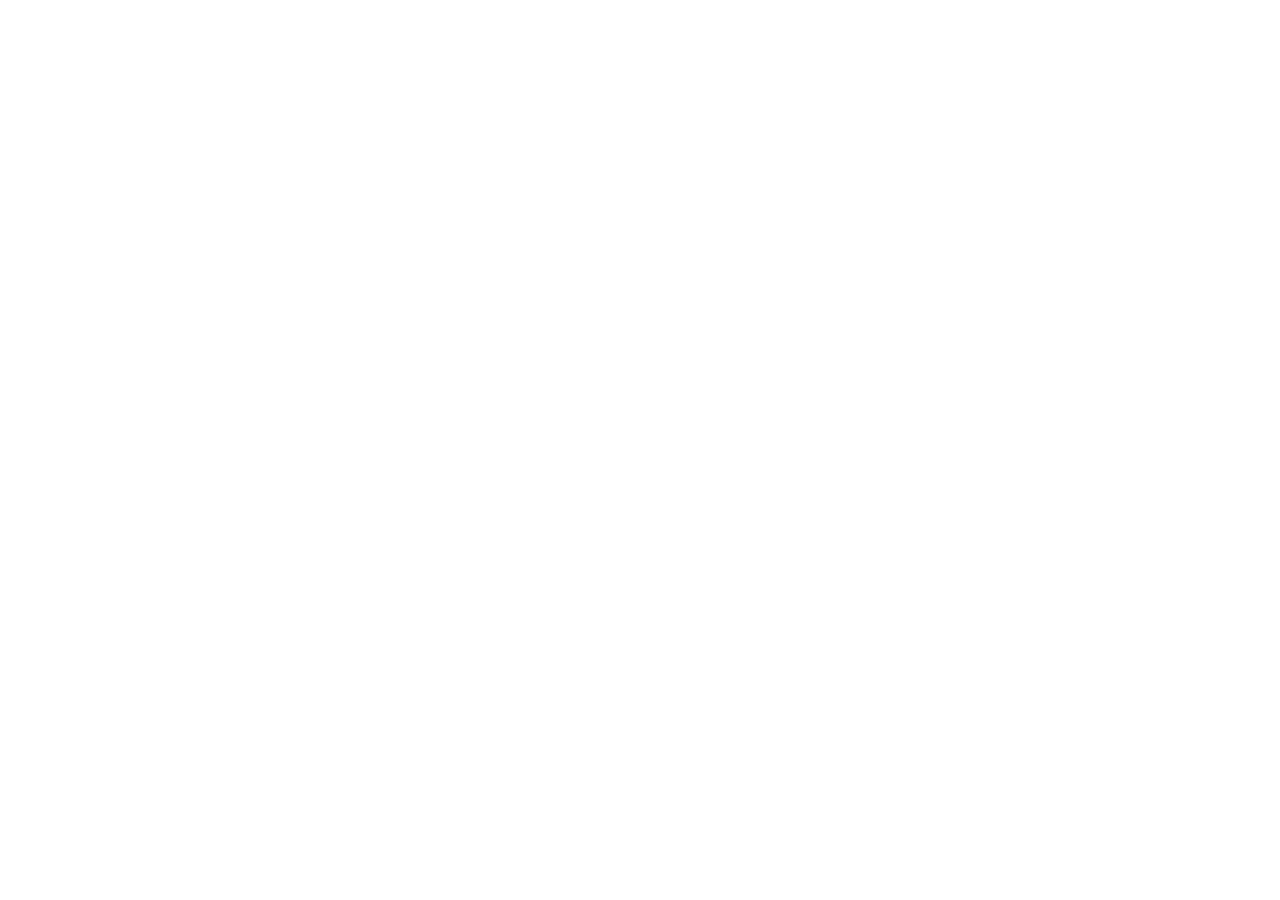
==== index.html @ 818e0db4 "Initial commit" ====
<!DOCTYPE html>
<html lang="en">
<head>
    <meta charset="UTF-8">
    <meta name="viewport" content="width=device-width, initial-scale=1.0">
    <title>Water Rafting!</title>
</head>
<body>
    <header></header>
    <nav></nav>
    <main></main>
    <footer></footer>
</body>
</html>
<!-- shift+ alt + down copies the line youre touching down-->
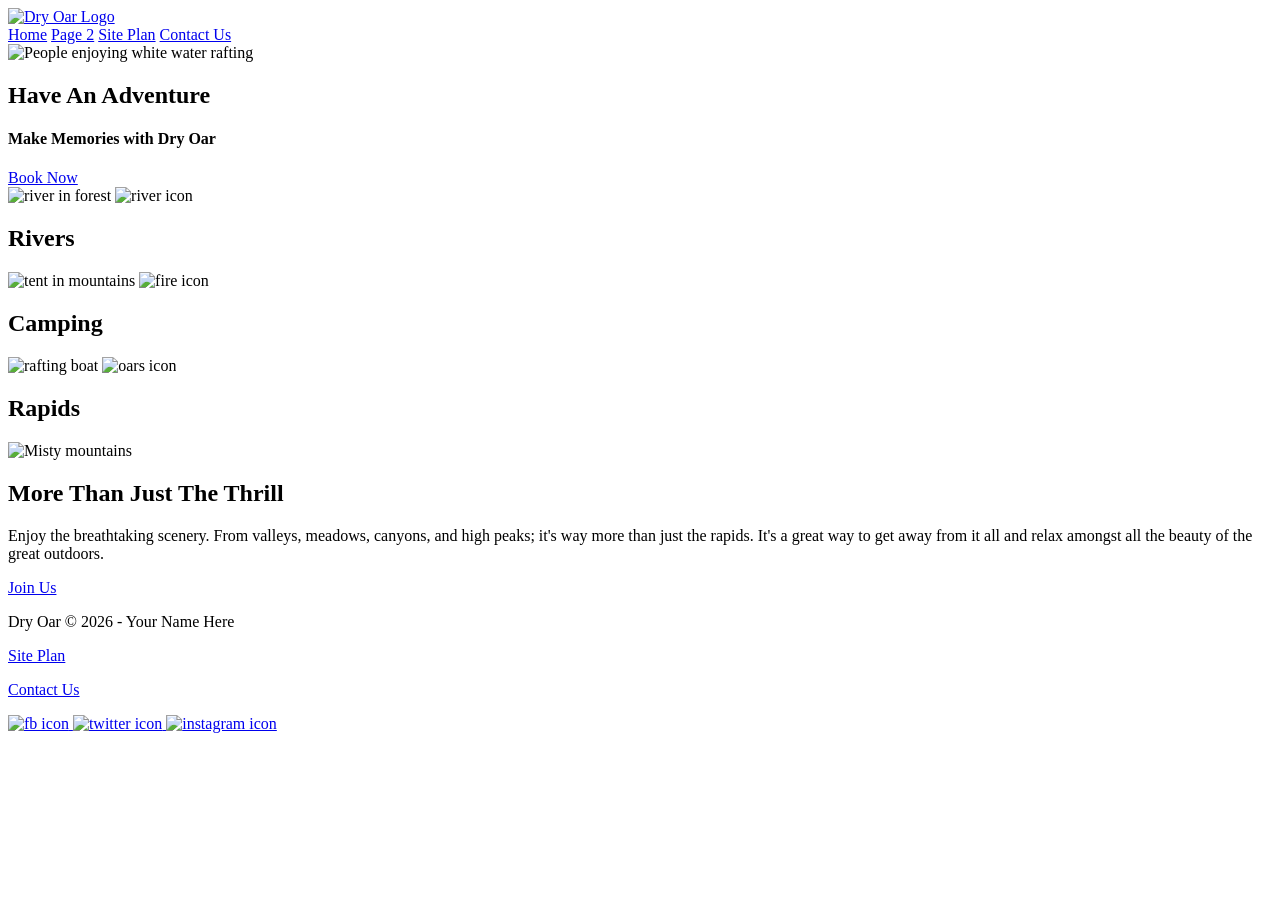
==== commit 733fb9df: "Update index.html" ====
--- a/index.html
+++ b/index.html
@@ -3,13 +3,81 @@
 <head>
     <meta charset="UTF-8">
     <meta name="viewport" content="width=device-width, initial-scale=1.0">
-    <title>Water Rafting!</title>
+    <title>Whitewater Rafting Vacations | Dry Oar Boating | Home</title>
+    <link rel="stylesheet" href="styles/style.css">
 </head>
 <body>
-    <header></header>
-    <nav></nav>
-    <main></main>
-    <footer></footer>
+    <div id="content">
+        <header>
+            <a id="logo_link" href="index.html">
+                <img class="logo" src="images/logo.png" alt="Dry Oar Logo">
+            </a>
+            <nav>
+                <a href="index.html">Home</a>
+                <a href="#">Page 2</a>
+                <a href="site-plan-rafting.html">Site Plan</a>
+                <a href="contactus.html">Contact Us</a>
+            </nav>
+        </header>
+
+        <div id="hero">
+            <div id="hero-box">
+                <img id="hero-img" src="images/hero.png" alt="People enjoying white water rafting">
+            </div>
+            <section id="hero-msg">
+                <h1 class="home-title">Have An Adventure</h1>
+                <h4>Make Memories with Dry Oar </h4>
+                <div class='button-box'>
+                    <a class='book' href="contactus.html">Book Now</a>
+                </div>
+            </section>
+        </div>
+
+        <main class="home-grid">
+            <section class="rivers-card">
+                <img class="card-img" src="images/rivers.jpg" alt="river in forest">
+                <img class="icon" src="images/river_icon.png" alt="river icon">
+                <h2>Rivers</h2>
+            </section>
+
+            <section class="camping-card">
+                <img class="card-img" src="images/camping.jpg" alt="tent in mountains">
+                <img class="icon" src="images/fire_icon.png" alt="fire icon">
+                <h2>Camping</h2>
+            </section>
+
+            <section class="rapids-card">
+                <img class="card-img" src="images/rapids.jpg" alt="rafting boat">
+                <img class="icon" src="images/oars.png" alt="oars icon">
+                <h2>Rapids</h2>
+            </section>
+
+            <div id="background"></div> 
+            <img class="mountains" src="images/mountains.jpg" alt="Misty mountains">
+            
+            <section class="msg">
+                <h2>More Than Just The Thrill</h2>
+                <p>Enjoy the breathtaking scenery. From valleys, meadows, canyons, and high peaks; it's way more than just the rapids. It's a great way to get away from it all and relax amongst all the beauty of the great outdoors. </p>
+                <a class='join' href="rivers.html">Join Us</a>
+            </section>
+        </main>
+
+        <footer>
+            <p>Dry Oar &copy; 2026 - Your Name Here</p>
+            <p><a href="site-plan-rafting.html">Site Plan</a></p>
+            <p><a href="contactus.html">Contact Us</a></p>
+            <div class="social">
+                <a href="https://facebook.com" target="_blank">
+                    <img src="images/facebook.png" alt="fb icon">
+                </a>
+                <a href="https://twitter.com" target="_blank">
+                    <img src="images/twitter.png" alt="twitter icon">
+                </a>
+                <a href="https://instagram.com" target="_blank">
+                    <img src="images/instagram.png" alt="instagram icon">
+                </a>
+            </div>
+        </footer>
+    </div>
 </body>
-</html>
-<!-- shift+ alt + down copies the line youre touching down-->+</html>
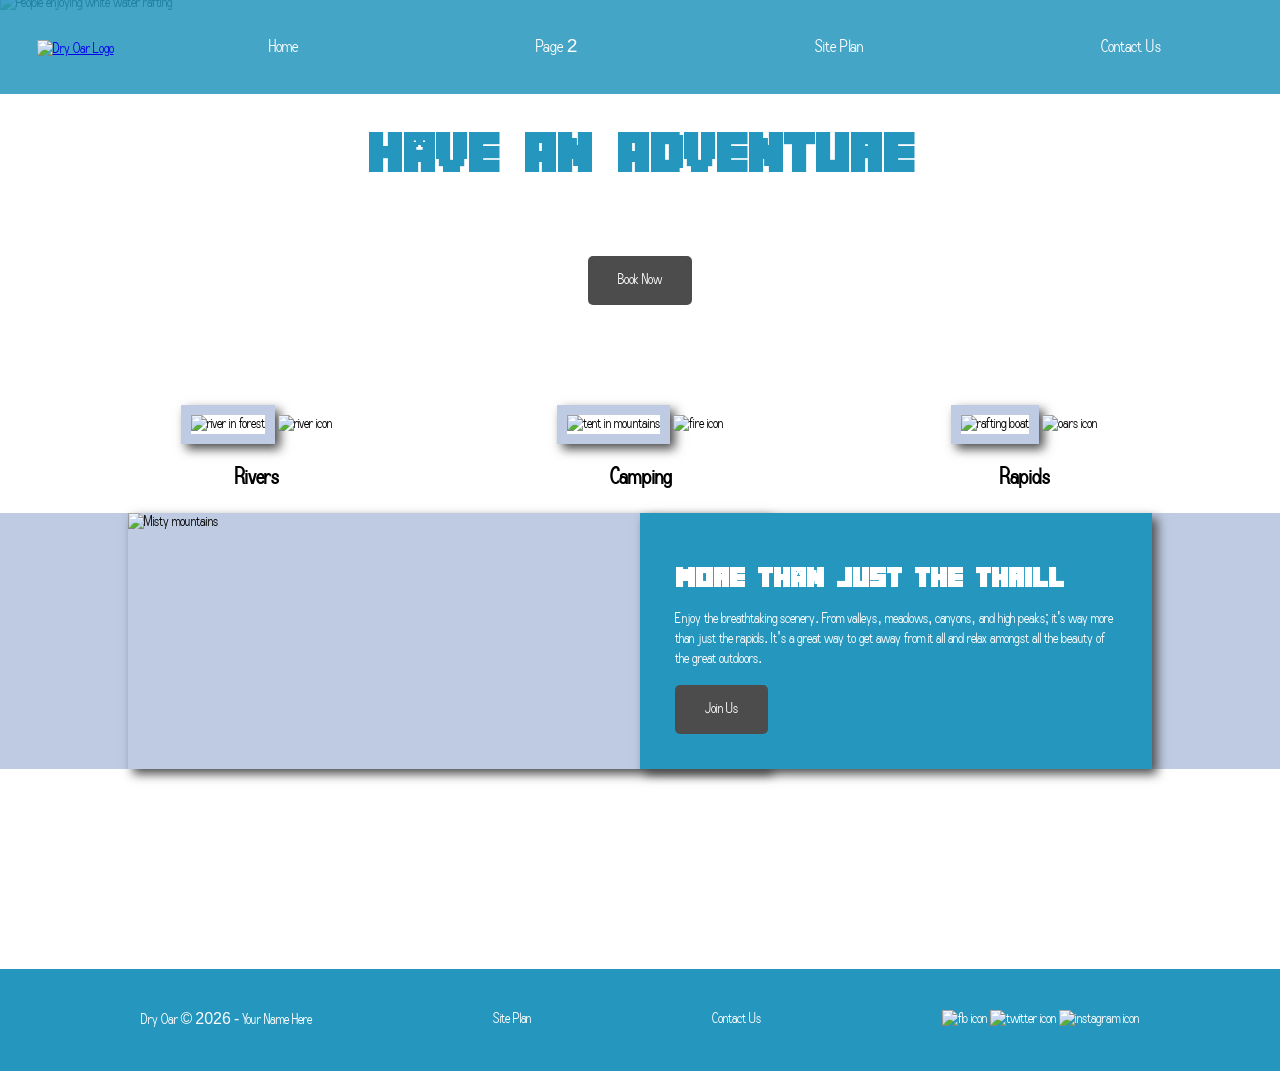
==== commit 532cee4a: "random" ====
--- a/index.html
+++ b/index.html
@@ -4,7 +4,7 @@
     <meta charset="UTF-8">
     <meta name="viewport" content="width=device-width, initial-scale=1.0">
     <title>Whitewater Rafting Vacations | Dry Oar Boating | Home</title>
-    <link rel="stylesheet" href="styles/style.css">
+    <link rel="stylesheet" href="wwr/styles/style.css">
 </head>
 <body>
     <div id="content">
--- a/wwr/styles/style.css
+++ b/wwr/styles/style.css
@@ -0,0 +1,282 @@
+/* FONTS */
+@font-face {
+    font-family: 'Minecrafter';
+    src: url('../../fonts/Minecrafter.Reg.ttf') format('truetype');
+}
+
+@font-face {
+    font-family: 'Dentika';
+    src: url('../../fonts/Dentika-Regular.ttf') format('truetype');
+}
+
+/* VARIABLES */
+:root {
+    --primary-color: #2596be;
+    --secondary-color: #becbe2;
+    --accent1-color: #4c4c4c;
+    --accent2-color: #ffffff;
+
+    --heading-font: 'Minecrafter', sans-serif;
+    --paragraph-font: 'Dentika', Helvetica, sans-serif;
+}
+
+/* BASE */
+body {
+    margin: 0;
+    font-family: var(--paragraph-font);
+    background-color: var(--accent2-color);
+}
+
+#content {
+    max-width: 1600px;
+    margin: 0 auto;
+}
+
+/* HEADER */
+header {
+    display: grid;
+    grid-template-columns: 150px auto;
+    background-color: rgba(37, 150, 190, 0.85);
+}
+
+#logo_link {
+    padding-top: 5px;
+    justify-self: center;
+    align-self: center;
+}
+
+.logo {
+    width: 100%;
+}
+
+nav {
+    display: flex;
+    justify-content: space-around;
+    align-items: center;
+}
+
+nav a {
+    color: white;
+    text-decoration: none;
+    padding: 35px;
+    font-size: 1.2em;
+}
+
+nav a:hover {
+    background-color: var(--secondary-color);
+    color: var(--primary-color);
+}
+
+/* HERO */
+#hero {
+    display: grid;
+    grid-template-columns: 1fr 3fr 1fr;
+    margin-top: -100px;
+}
+
+#hero-box {
+    grid-column: 1 / 4;
+    grid-row: 1 / 3;
+    z-index: -1;
+}
+
+#hero-img {
+    width: 100%;
+}
+
+#hero-msg {
+    grid-column: 2 / 3;
+    grid-row: 1 / 2;
+    margin-top: 100px;
+    text-align: center;
+}
+
+.home-title {
+    font-family: var(--heading-font);
+    font-size: 3em;
+    color: var(--primary-color);
+}
+
+#hero-msg h4 {
+    color: white;
+}
+
+/* HOME GRID */
+.home-grid {
+    display: grid;
+    grid-template-columns: repeat(10, 1fr);
+    margin-top: 100px;
+}
+
+/* CARDS */
+.rivers-card {
+    grid-column: 2 / 4;
+    grid-row: 2 / 3;
+}
+
+.camping-card {
+    grid-column: 5 / 7;
+    grid-row: 2 / 3;
+}
+
+.rapids-card {
+    grid-column: 8 / 10;
+    grid-row: 2 / 3;
+}
+
+.rivers-card,
+.camping-card,
+.rapids-card {
+    text-align: center;
+}
+
+.card-img {
+    width: 100%;
+    border: 10px solid var(--secondary-color);
+    transition: transform 0.5s;
+    box-shadow: 5px 5px 10px var(--accent1-color);
+}
+
+.card-img:hover {
+    opacity: 0.6;
+    transform: scale(1.1);
+}
+
+.icon {
+    width: 80px;
+    margin-top: 10px;
+}
+
+/* BACKGROUND SECTION */
+#background {
+    background-color: var(--secondary-color);
+    grid-column: 1 / 11;
+    grid-row: 4 / 9;
+}
+
+.mountains {
+    width: 100%;
+    grid-column: 2 / 7;
+    grid-row: 5 / 8;
+    box-shadow: 5px 5px 10px var(--accent1-color);
+}
+
+/* MESSAGE */
+.msg {
+    background-color: var(--primary-color);
+    padding: 35px;
+    grid-column: 6 / 10;
+    grid-row: 6 / 7;
+    box-shadow: 5px 5px 10px var(--accent1-color);
+}
+
+.msg h2 {
+    font-family: var(--heading-font);
+    color: white;
+}
+
+.msg p {
+    color: white;
+}
+
+/* BUTTONS */
+.book,
+.join {
+    background-color: var(--accent1-color);
+    color: white;
+    text-decoration: none;
+    padding: 15px 30px;
+    border-radius: 5px;
+    display: inline-block;
+}
+
+.book:hover,
+.join:hover {
+    background-color: var(--secondary-color);
+    color: var(--accent1-color);
+}
+
+/* FOOTER */
+footer {
+    background-color: var(--primary-color);
+    padding: 25px 50px;
+    margin-top: 200px;
+    display: flex;
+    justify-content: space-around;
+    align-items: center;
+    color: white;
+}
+
+footer a {
+    color: white;
+    text-decoration: none;
+}
+
+footer a:hover {
+    color: var(--secondary-color);
+}
+
+footer .social img {
+    width: 40px;
+}
+
+/* RESPONSIVE DESIGN */
+@media screen and (max-width: 900px) {
+    #hero,
+    .home-grid {
+        display: block;
+        height: auto;
+    }
+
+    nav,
+    footer {
+        flex-direction: column;
+    }
+
+    nav a {
+        display: block;
+        padding: 15px;
+    }
+
+    #hero {
+        margin-top: 0;
+    }
+
+    #hero-msg {
+        margin-top: 0;
+    }
+
+    #hero-msg h4 {
+        display: none;
+    }
+
+    #hero-msg h1 {
+        color: var(--accent1-color);
+    }
+
+    .home-title {
+        font-size: 25px;
+    }
+
+    .rivers-card,
+    .camping-card,
+    .rapids-card {
+        margin: 50px auto;
+        width: 60%;
+    }
+
+    #background {
+        display: none;
+    }
+
+    .mountains,
+    .msg {
+        width: 80%;
+        display: block;
+        margin: 0 auto;
+    }
+
+    footer {
+        margin-top: 25px;
+    }
+}
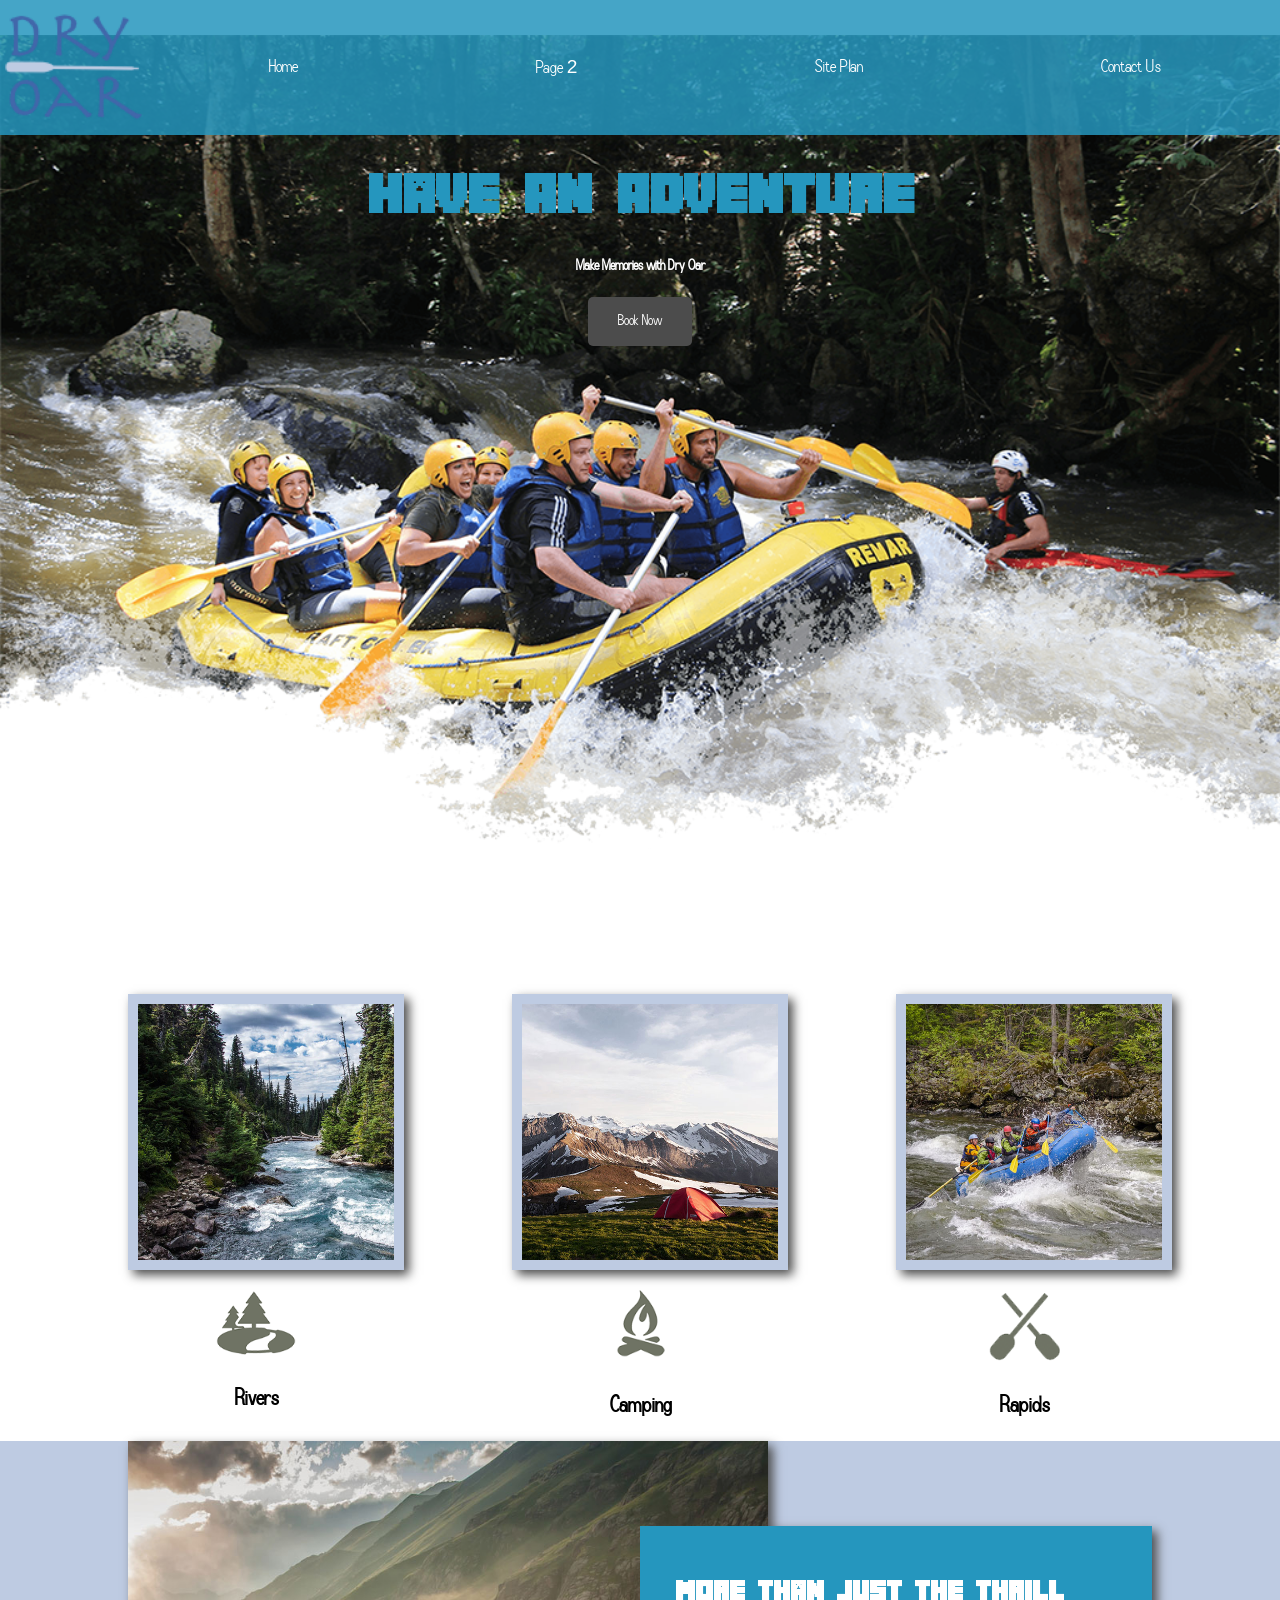
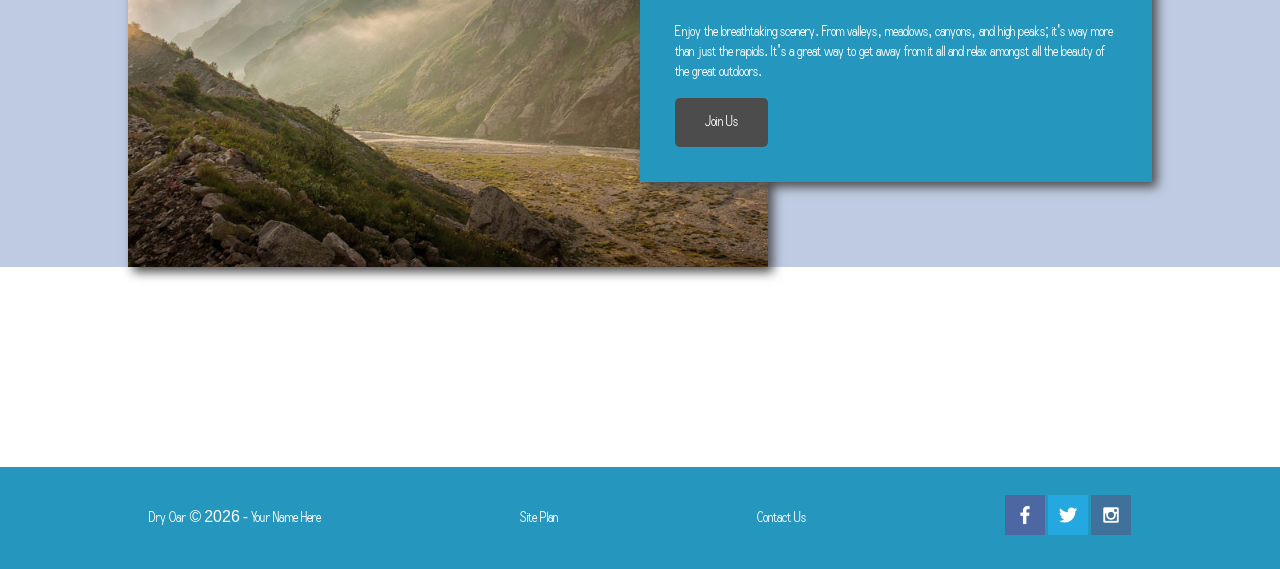
==== commit 256c8833: "Update index.html" ====
--- a/index.html
+++ b/index.html
@@ -10,19 +10,19 @@
     <div id="content">
         <header>
             <a id="logo_link" href="index.html">
-                <img class="logo" src="images/logo.png" alt="Dry Oar Logo">
+                <img class="logo" src="wwr/images/bluelogo.png" alt="Dry Oar Logo">
             </a>
             <nav>
                 <a href="index.html">Home</a>
                 <a href="#">Page 2</a>
-                <a href="site-plan-rafting.html">Site Plan</a>
+                <a href="wwr/site-plan-rafting.html">Site Plan</a>
                 <a href="contactus.html">Contact Us</a>
             </nav>
         </header>
 
         <div id="hero">
             <div id="hero-box">
-                <img id="hero-img" src="images/hero.png" alt="People enjoying white water rafting">
+                <img id="hero-img" src="wwr/images/hero.png" alt="People enjoying white water rafting">
             </div>
             <section id="hero-msg">
                 <h1 class="home-title">Have An Adventure</h1>
@@ -35,25 +35,25 @@
 
         <main class="home-grid">
             <section class="rivers-card">
-                <img class="card-img" src="images/rivers.jpg" alt="river in forest">
-                <img class="icon" src="images/river_icon.png" alt="river icon">
+                <img class="card-img" src="wwr/images/rivers.jpg" alt="river in forest">
+                <img class="icon" src="wwr/images/river_icon.png" alt="river icon">
                 <h2>Rivers</h2>
             </section>
 
             <section class="camping-card">
-                <img class="card-img" src="images/camping.jpg" alt="tent in mountains">
-                <img class="icon" src="images/fire_icon.png" alt="fire icon">
+                <img class="card-img" src="wwr/images/camping.jpg" alt="tent in mountains">
+                <img class="icon" src="wwr/images/fire_icon.png" alt="fire icon">
                 <h2>Camping</h2>
             </section>
 
             <section class="rapids-card">
-                <img class="card-img" src="images/rapids.jpg" alt="rafting boat">
-                <img class="icon" src="images/oars.png" alt="oars icon">
+                <img class="card-img" src="wwr/images/rapids.jpg" alt="rafting boat">
+                <img class="icon" src="wwr/images/oars.png" alt="oars icon">
                 <h2>Rapids</h2>
             </section>
 
             <div id="background"></div> 
-            <img class="mountains" src="images/mountains.jpg" alt="Misty mountains">
+            <img class="mountains" src="wwr/images/mountains.jpg" alt="Misty mountains">
             
             <section class="msg">
                 <h2>More Than Just The Thrill</h2>
@@ -68,13 +68,13 @@
             <p><a href="contactus.html">Contact Us</a></p>
             <div class="social">
                 <a href="https://facebook.com" target="_blank">
-                    <img src="images/facebook.png" alt="fb icon">
+                    <img src="wwr/images/facebook.png" alt="fb icon">
                 </a>
                 <a href="https://twitter.com" target="_blank">
-                    <img src="images/twitter.png" alt="twitter icon">
+                    <img src="wwr/images/twitter.png" alt="twitter icon">
                 </a>
                 <a href="https://instagram.com" target="_blank">
-                    <img src="images/instagram.png" alt="instagram icon">
+                    <img src="wwr/images/instagram.png" alt="instagram icon">
                 </a>
             </div>
         </footer>
